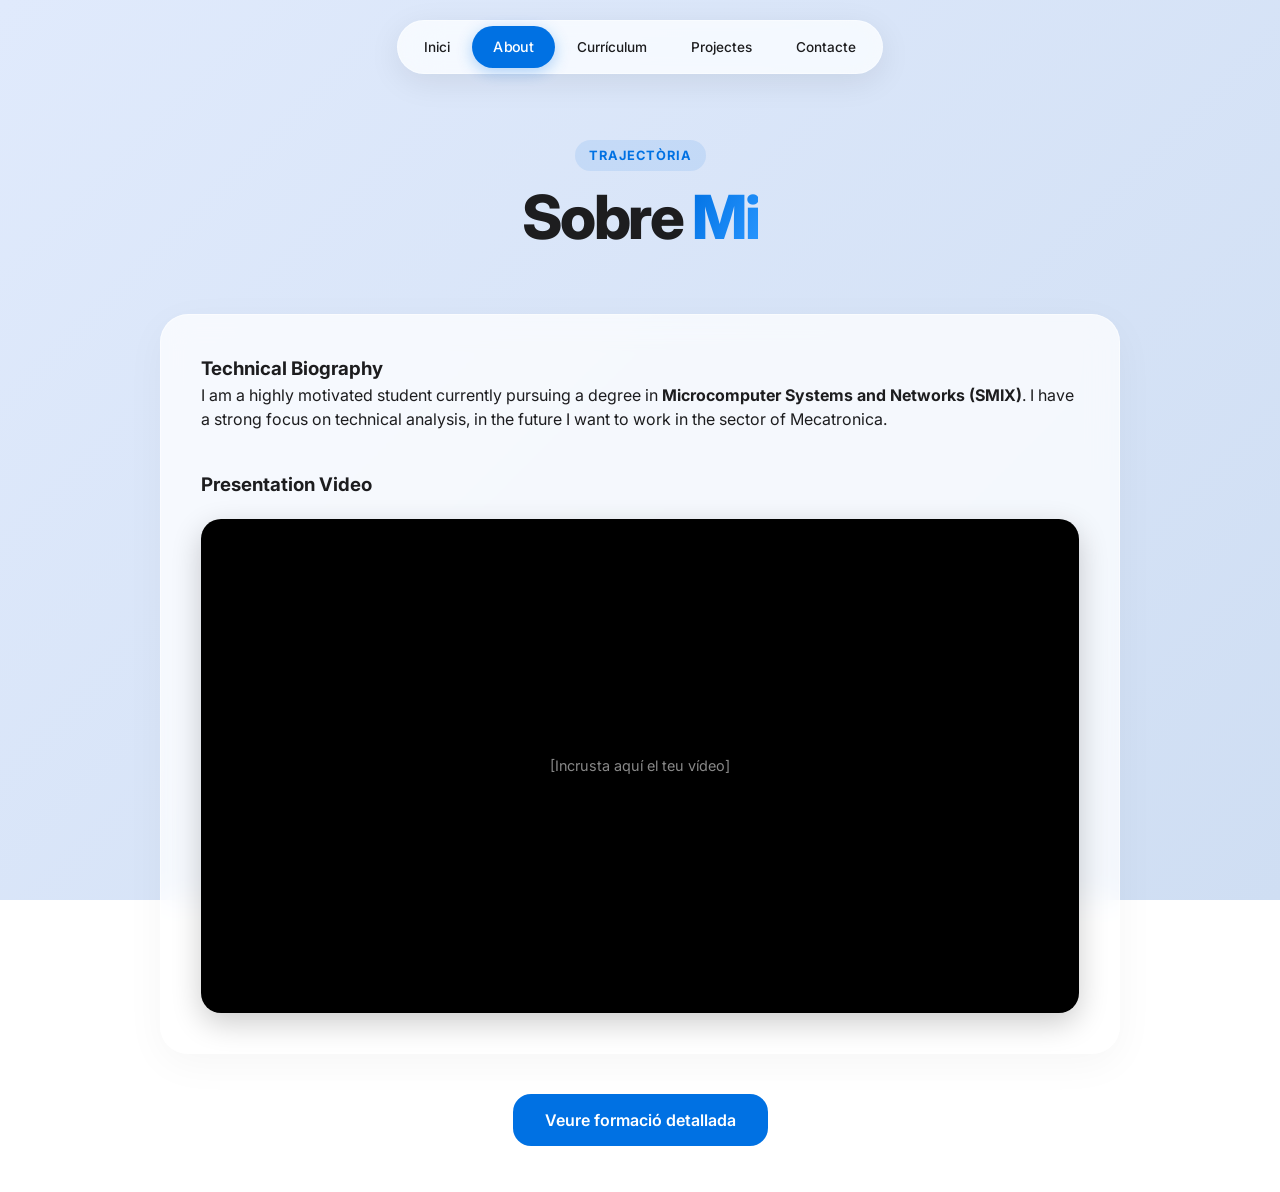
==== Paginas web pruebas/about.html @ e16d1553 "Add files via upload" ====
<!DOCTYPE html>
<html lang="ca">
<head>
    <meta charset="UTF-8">
    <meta name="viewport" content="width=device-width, initial-scale=1.0">
    <title>Sobre mi | Dídac Castillo</title>
    <link rel="stylesheet" href="style.css">
    <link href="https://fonts.googleapis.com/css2?family=Inter:wght@400;500;600;700;800&display=swap" rel="stylesheet">
</head>
<body>

    <nav class="navbar">
        <div class="nav-container">
            <ul class="nav-links">
                <li><a href="index.html">Inici</a></li>
                <li><a href="about.html" class="active">About</a></li>
                <li><a href="cv.html">Currículum</a></li>
                <li><a href="projectes.html">Projectes</a></li>
                <li><a href="contacte.html">Contacte</a></li>
            </ul>
        </div>
    </nav>

    <main class="container">
        <header style="text-align: center; margin-bottom: 40px;">
            <span class="badge">Trajectòria</span>
            <h1>Sobre <span class="highlight">Mi</span></h1>
        </header>

        <section class="glass-card">
            <h3>Technical Biography</h3>
            <p>
                I am a highly motivated student currently pursuing a degree in <strong>Microcomputer Systems and Networks (SMIX)</strong>. 
                I have a strong focus on technical analysis, in the future I want to work in the sector of Mecatronica.
            </p>
            
            <div style="margin-top: 40px;">
                <h3 style="margin-bottom: 20px;">Presentation Video</h3>

                <div class="video-container" style="position: relative; padding-bottom: 56.25%; height: 0; overflow: hidden; border-radius: 20px; background: #000; box-shadow: 0 10px 30px rgba(0,0,0,0.2);">
                    <div style="position: absolute; top: 50%; left: 50%; transform: translate(-50%, -50%); color: #fff; text-align: center; width: 100%;">
                        <p style="color: #888; font-size: 0.9rem;">[Incrusta aquí el teu vídeo]</p>
                
                    </div>
                </div>
            </div>
        </section>

        <div style="margin-top: 30px;">
            <a href="cv.html" class="btn btn-primary">Veure formació detallada</a>
        </div>
    </main>

</body>
</html>
---- Paginas web pruebas/style.css ----
/* 1. CONFIGURACIÓN BASE Y VARIABLES */
:root {
    --apple-blue: #0071e3;
    --apple-gray: #1d1d1f;
    --apple-light-gray: #f5f5f7;
    --glass-bg: rgba(255, 255, 255, 0.75);
    --transition-smooth: all 0.5s cubic-bezier(0.16, 1, 0.3, 1);
}

* {
    margin: 0;
    padding: 0;
    box-sizing: border-box;
    -webkit-font-smoothing: antialiased;
}

body {
    font-family: 'Inter', -apple-system, BlinkMacSystemFont, sans-serif;
    background: linear-gradient(135deg, #e0eafc 0%, #cfdef3 100%);
    background-attachment: fixed;
    color: var(--apple-gray);
    line-height: 1.5;
    overflow-x: hidden;
}

/* NAVBAR DINÁMICA ESTILO ISLA */
.navbar {
    position: fixed;
    top: 20px;
    left: 50%;
    transform: translateX(-50%);
    background: var(--glass-bg);
    backdrop-filter: blur(20px) saturate(180%);
    -webkit-backdrop-filter: blur(20px) saturate(180%);
    border-radius: 40px;
    padding: 6px;
    z-index: 2000;
    border: 1px solid rgba(255, 255, 255, 0.4);
    box-shadow: 0 8px 32px rgba(0, 0, 0, 0.08);
    /* Animación de entrada de la isla completa */
    animation: islandAppear 0.6s cubic-bezier(0.23, 1, 0.32, 1);
}

.nav-links {
    display: flex;
    list-style: none;
    gap: 4px;
    position: relative;
}

.nav-links a {
    text-decoration: none;
    color: var(--apple-gray);
    font-size: 0.85rem;
    font-weight: 500;
    padding: 10px 22px;
    border-radius: 30px;
    position: relative;
    display: inline-block;
    transition: all 0.4s cubic-bezier(0.16, 1, 0.3, 1); /* Transición fluida */
}

/* El estado activo con efecto de expansión */
.nav-links a.active {
    background: var(--apple-blue);
    color: white !important;
    box-shadow: 0 4px 15px rgba(0, 113, 227, 0.3);
    transform: scale(1.05); /* Un poco más grande para dar profundidad */
}

/* Efecto hover fluido que imita el movimiento */
.nav-links a:hover:not(.active) {
    background: rgba(0, 0, 0, 0.05);
    transform: translateY(-1px);
}

/* Animación de la "Isla" al cargar */
@keyframes islandAppear {
    from { 
        transform: translateX(-50%) scale(0.8); 
        opacity: 0; 
        filter: blur(10px);
    }
    to { 
        transform: translateX(-50%) scale(1); 
        opacity: 1; 
        filter: blur(0);
    }
}
.nav-links {
    display: flex;
    list-style: none;
    gap: 4px;
}

.nav-links a {
    text-decoration: none;
    color: var(--apple-gray);
    font-size: 0.85rem;
    font-weight: 500;
    padding: 10px 20px;
    border-radius: 30px;
    transition: var(--transition-smooth);
}

.nav-links a:hover {
    background: rgba(0, 0, 0, 0.04);
}

.nav-links a.active {
    background: var(--apple-blue);
    color: white !important;
    box-shadow: 0 4px 15px rgba(0, 113, 227, 0.3);
}

/* 3. CONTENEDORES Y ESTRUCTURA */
.container {
    max-width: 1000px;
    margin: 140px auto 60px;
    padding: 0 20px;
    display: flex;
    flex-direction: column;
    align-items: center;
    animation: fadeInBlur 1s var(--transition-smooth) forwards;
}

/* Layout para el Hero (Index) */
.hero-wrapper {
    display: flex;
    align-items: center;
    gap: 60px;
    text-align: left;
}

/* 4. TARJETAS CON EFECTO HOVER */
.glass-card, .card {
    background: var(--glass-bg);
    backdrop-filter: blur(15px);
    border-radius: 28px;
    padding: 40px;
    width: 100%;
    margin-bottom: 24px;
    border: 1px solid rgba(255, 255, 255, 0.5);
    box-shadow: 0 10px 40px rgba(0, 0, 0, 0.04);
    transition: transform 0.4s ease, box-shadow 0.4s ease;
}

.glass-card:hover, .card:hover {
    transform: translateY(-5px);
    box-shadow: 0 20px 50px rgba(0, 0, 0, 0.1);
}

/* 5. TIPOGRAFÍA Y BOTONES */
h1 {
    font-size: 3.8rem;
    font-weight: 800;
    letter-spacing: -0.04em;
    line-height: 1.05;
    margin-bottom: 24px;
}

.highlight {
    background: linear-gradient(120deg, #0071e3, #2997ff);
    -webkit-background-clip: text;
    -webkit-text-fill-color: transparent;
}

.badge {
    display: inline-block;
    padding: 6px 14px;
    background: rgba(0, 113, 227, 0.1);
    color: var(--apple-blue);
    border-radius: 20px;
    font-size: 0.8rem;
    font-weight: 700;
    margin-bottom: 15px;
    text-transform: uppercase;
    letter-spacing: 1px;
}

.cta-group {
    display: flex;
    gap: 16px;
    margin-top: 32px;
}

.btn {
    padding: 16px 32px;
    border-radius: 18px;
    text-decoration: none;
    font-weight: 600;
    font-size: 1rem;
    transition: var(--transition-smooth);
}

.btn-primary {
    background: var(--apple-blue);
    color: white;
}

.btn-primary:hover {
    background: #0077ed;
    transform: scale(1.03);
}

.btn-outline {
    background: rgba(0, 0, 0, 0.05);
    color: var(--apple-gray);
}

.btn-outline:hover {
    background: rgba(0, 0, 0, 0.08);
}

/* 6. IMAGEN DE PERFIL */
.hero-img {
    width: 320px;
    height: 320px;
    border-radius: 50px;
    object-fit: cover;
    box-shadow: 0 30px 60px rgba(0,0,0,0.15);
    transition: var(--transition-smooth);
}

.hero-img:hover {
    transform: scale(1.02) rotate(1deg);
}

/* 7. ANIMACIONES */
@keyframes slideDown {
    from { transform: translate(-50%, -100px); opacity: 0; }
    to { transform: translate(-50%, 0); opacity: 1; }
}

@keyframes fadeInBlur {
    from { opacity: 0; filter: blur(10px); transform: translateY(30px); }
    to { opacity: 1; filter: blur(0); transform: translateY(0); }
}

/* 8. RESPONSIVE */
@media (max-width: 768px) {
    .hero-wrapper {
        flex-direction: column-reverse;
        text-align: center;
        gap: 30px;
    }
    
    h1 { font-size: 2.5rem; }
    
    .hero-img {
        width: 200px;
        height: 200px;
        border-radius: 40px;
    }

    .cta-group {
        flex-direction: column;
    }

    .navbar {
        width: 95%;
        top: 10px;
    }
    
    .nav-links a {
        padding: 8px 12px;
        font-size: 0.75rem;
    }
}
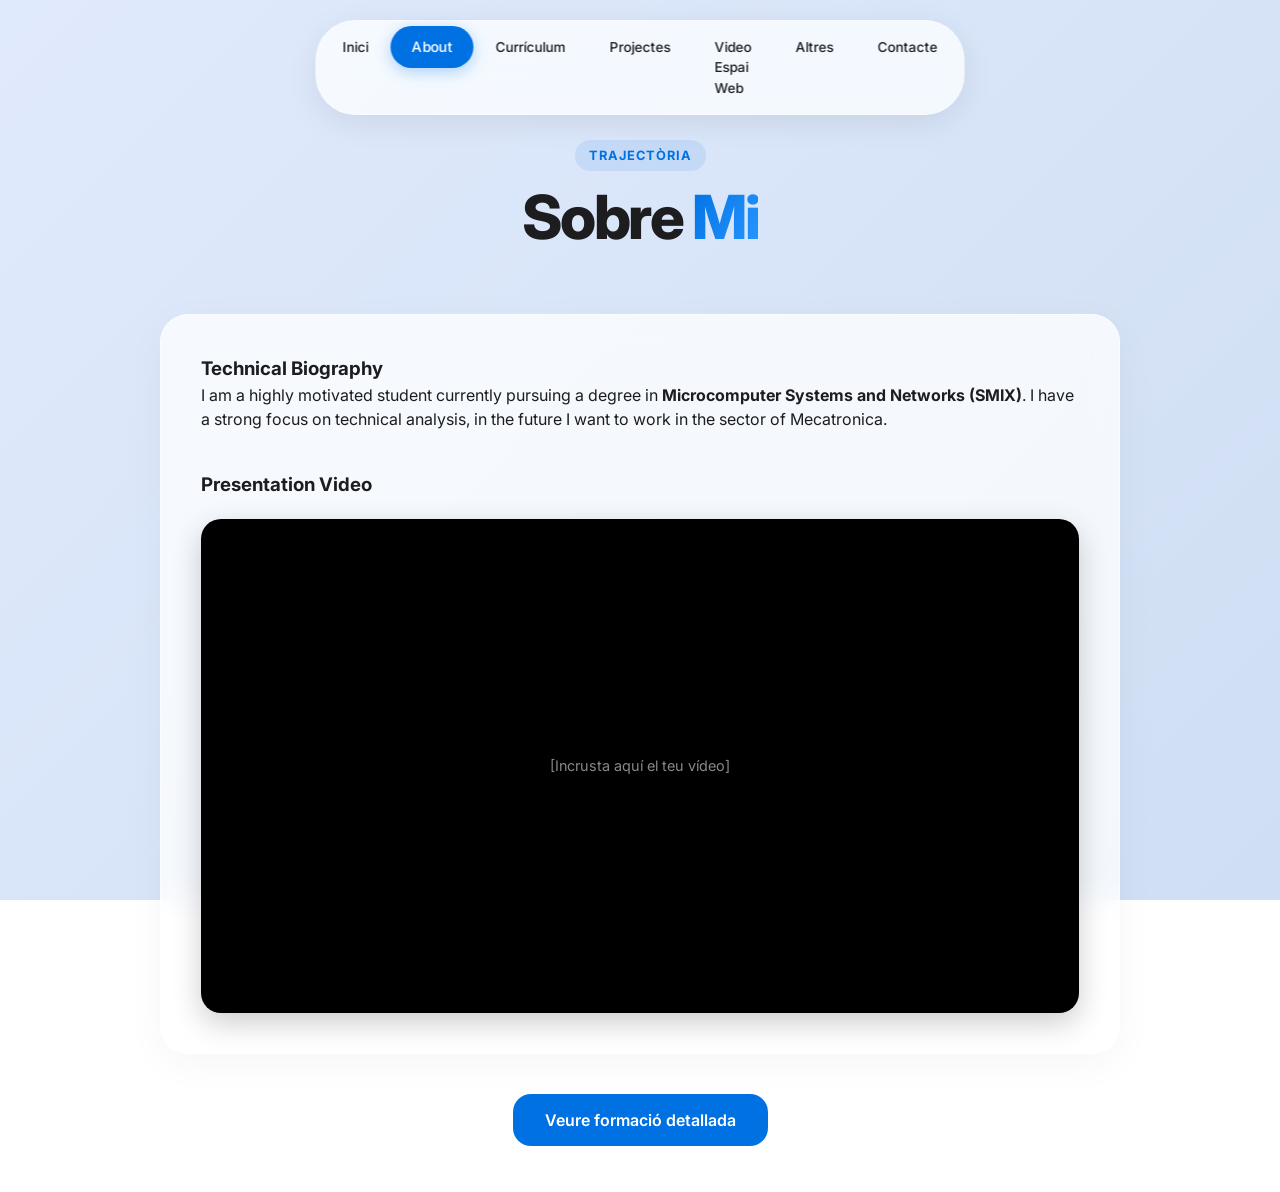
==== commit 2b1ab118: "Update about.html" ====
--- a/Paginas web pruebas/about.html
+++ b/Paginas web pruebas/about.html
@@ -12,10 +12,12 @@
     <nav class="navbar">
         <div class="nav-container">
             <ul class="nav-links">
-                <li><a href="index.html">Inici</a></li>
+                <li><a href="../index.html">Inici</a></li>
                 <li><a href="about.html" class="active">About</a></li>
                 <li><a href="cv.html">Currículum</a></li>
                 <li><a href="projectes.html">Projectes</a></li>
+                <li><a href="videoespaiweb.html">Video Espai Web</a></li>
+                <li><a href="altres.html">Altres</a></li>
                 <li><a href="contacte.html">Contacte</a></li>
             </ul>
         </div>
@@ -52,4 +54,4 @@
     </main>
 
 </body>
-</html>+</html>
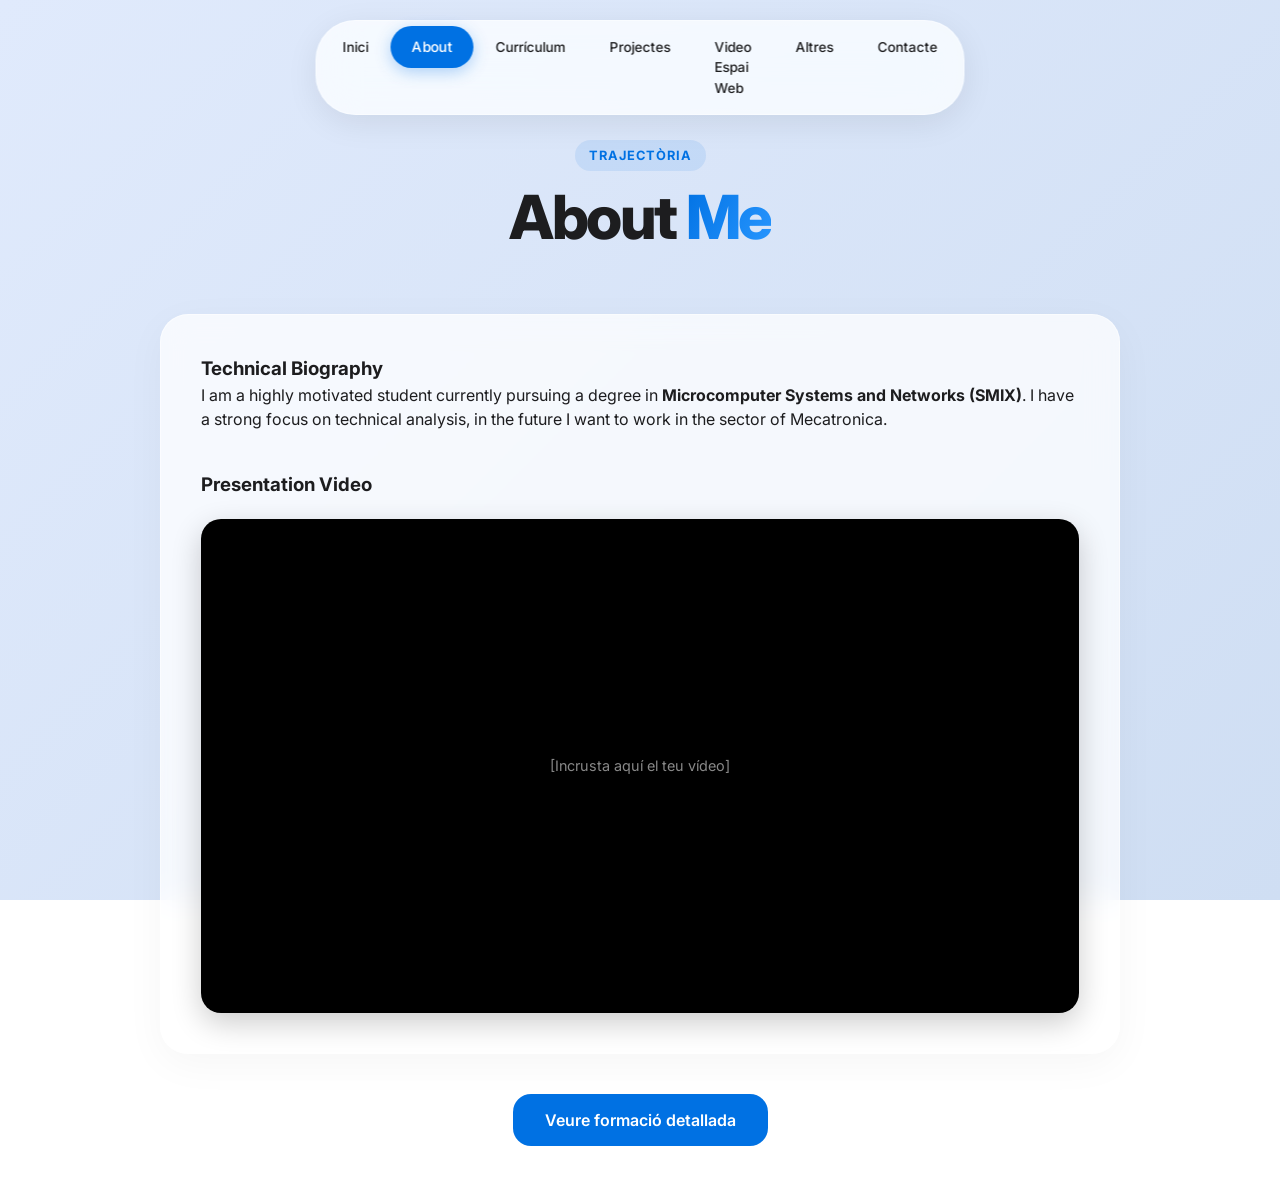
==== commit b81ccc29: "Update about.html" ====
--- a/Paginas web pruebas/about.html
+++ b/Paginas web pruebas/about.html
@@ -26,7 +26,7 @@
     <main class="container">
         <header style="text-align: center; margin-bottom: 40px;">
             <span class="badge">Trajectòria</span>
-            <h1>Sobre <span class="highlight">Mi</span></h1>
+            <h1>About <span class="highlight">Me</span></h1>
         </header>
 
         <section class="glass-card">
